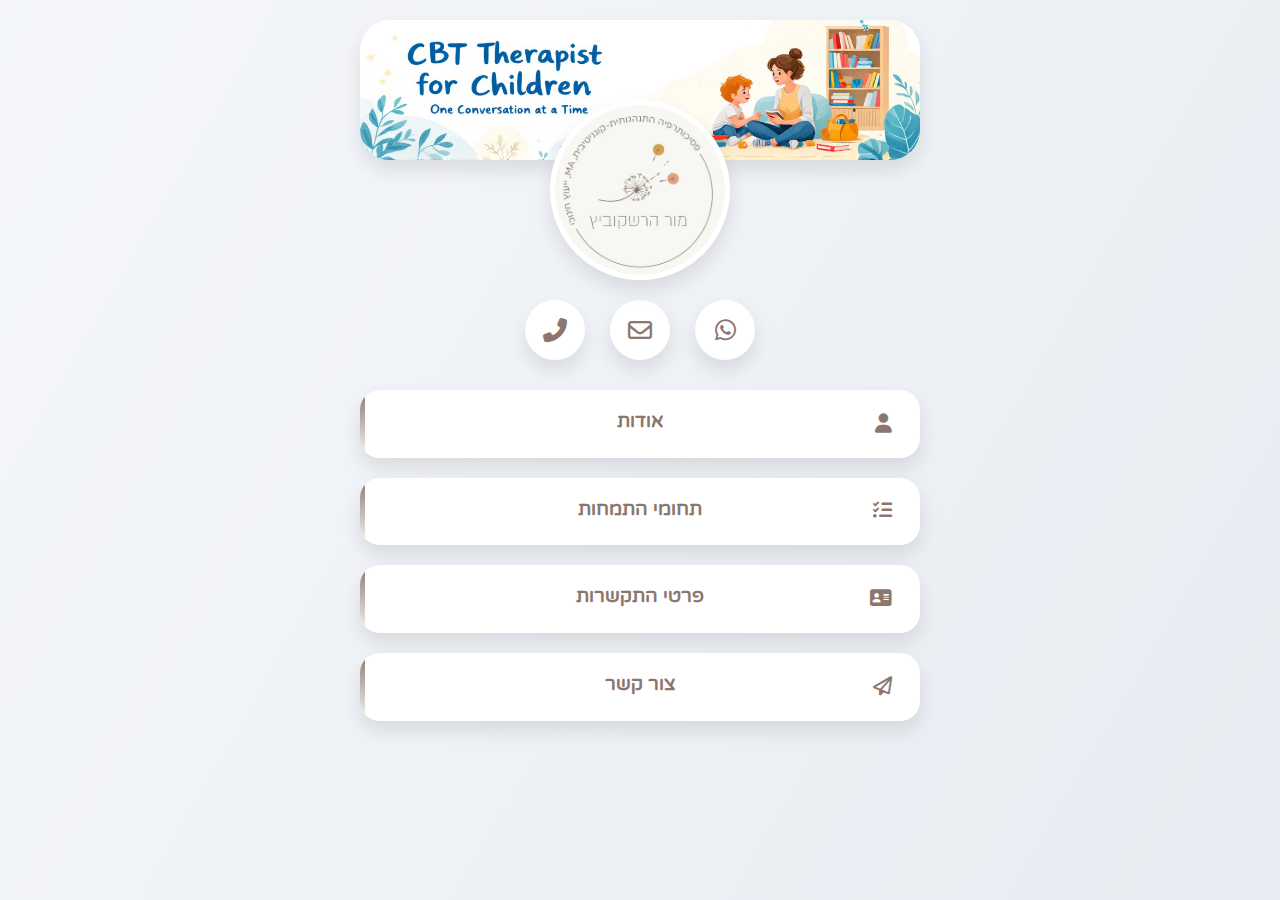
==== index.html @ 64e9bd55 "updated title" ====
<!DOCTYPE html>
<html lang="he" dir="rtl">
<head>
    <meta charset="UTF-8">
    <meta name="viewport" content="width=device-width, initial-scale=1.0">
    <meta name="description" content="מור הרשקוביץ - מטפלת פסיכותרפיסטית לילדים - טיפול קוגניטיבי התנהגותי (CBT) לילדים ונוער">
    <title>מור הרשקוביץ - מטפלת פסיכותרפיסטית לילדים - טיפול קוגניטיבי התנהגותי (CBT) לילדים ונוער</title>
    <link rel="stylesheet" href="https://cdnjs.cloudflare.com/ajax/libs/font-awesome/6.4.0/css/all.min.css">
    <link href="https://fonts.googleapis.com/css2?family=Varela+Round&display=swap" rel="stylesheet">
    <!-- Standard favicon -->
    <link rel="icon" href="favicon_io/favicon.ico" type="image/x-icon">
    <link rel="shortcut icon" href="favicon_io/favicon.ico" type="image/x-icon">
    <link rel="icon" type="image/png" href="favicon_io/favicon-32x32.png">
    <!-- For iOS devices -->
    <link rel="apple-touch-icon" href="favicon_io/apple-touch-icon.png">
    <!-- For Android devices -->
    <link rel="icon" type="image/png" sizes="192x192" href="favicon_io/android-chrome-192x192.png">
    <style>
        :root {
            --primary-color: #8b776d;
            --secondary-color: #f7f8f3;
            --accent-color: #d5b8ff;
            --light-accent: #f3e5f5;
            --dark-text: #8b776d;
            --light-text: #f8f9fa;
            --background: #f8f9fa;
            --card-shadow: 0 10px 20px rgba(0, 0, 0, 0.1);
            --hover-shadow: 0 15px 30px rgba(0, 0, 0, 0.15);
            --transition-speed: 0.3s;
        }
        
        * {
            margin: 0;
            padding: 0;
            box-sizing: border-box;
            /*font-family: 'Segoe UI', Tahoma, 'Helvetica Neue', sans-serif;*/
            /*font-family: 'Roboto', sans-serif; */
            font-family: 'Varela Round', sans-serif;
        }
        
        body {
            background-color: var(--background);
            background-image: linear-gradient(120deg, #f5f7fa 0%, #e8ecf2 100%);
            color: var(--dark-text);
            direction: rtl;
            line-height: 1.7;
            padding: 20px;
            max-width: 600px;
            margin: 0 auto;
            position: relative;
            min-height: 100vh;
        }
        
        .title-card {
            background: linear-gradient(135deg, var(--primary-color) 0%, var(--secondary-color) 100%);
            border-radius: 30px;
            padding: 40px 20px;
            color: var(--light-text);
            margin-bottom: 20px;
            position: relative;
            box-shadow: var(--card-shadow);
            text-align: center;
        }
        
        .title {
            font-size: 2.2rem;
            font-weight: bold;
            letter-spacing: 0.5px;
            text-shadow: 0 2px 4px rgba(0, 0, 0, 0.2);
        }
        
        .subtitle {
            font-size: 1.2rem;
            margin-top: 8px;
            opacity: 0.9;
        }

       .banner {
            position: relative;
            border-radius: 30px;
            overflow: hidden;
            margin-bottom: 40px; /* Reduced significantly */
            box-shadow: var(--card-shadow);
            animation: fadeInUp 0.8s ease forwards;
        }
        
        .banner-img {
            width: 100%;
            height: auto;
            display: block;
        }      
        
        .overlay-text {
            position: absolute;
            bottom: 0;
            right: 0;
            left: 0;
            background: linear-gradient(to top, rgba(142, 68, 173, 0.9), transparent);
            padding: 40px 20px 20px;
            color: var(--light-text);
            text-align: center;
        }

        .profile-img {
            width: 180px; /* Slightly smaller for better mobile view */
            height: 180px;
            border-radius: 50%;
            margin: 0 auto;
            position: relative;
            top: -100px; /* Move it up onto the banner */
            margin-bottom: -80px; /* Reduce the gap after the logo */
            border: 5px solid white;
            box-shadow: var(--card-shadow);
            display: flex;
            align-items: center;
            justify-content: center;
            background-color: white;
            overflow: hidden;
            transition: transform var(--transition-speed);
            z-index: 10;
            animation: fadeInUp 0.8s ease forwards;
            animation-delay: 0.2s;
        }
        
        .profile-img:hover {
            transform: scale(1.05);
        }
        
        .profile-img img {
            width: 100%;
            height: 100%;
            object-fit: cover;
        }
        
        .social-icons {
            display: flex;
            justify-content: center;
            gap: 25px;
            margin: 0 0 30px 0; /* Significantly reduced top margin */
            animation: fadeInUp 0.8s ease forwards;
            animation-delay: 0.4s;
        }
                
        .social-icon {
            width: 60px;
            height: 60px;
            border-radius: 50%;
            background: white;
            display: flex;
            align-items: center;
            justify-content: center;
            color: var(--primary-color);
            text-decoration: none;
            font-size: 24px;
            box-shadow: var(--card-shadow);
            transition: transform var(--transition-speed), box-shadow var(--transition-speed);
            position: relative;
        }

        .section-icons {
            display: flex;
            justify-content: center;
            gap: 15px;
            margin: 0 0 30px 0;
            animation: fadeInUp 0.8s ease forwards;
            animation-delay: 0.5s;
        }

        .section-icon {
            width: 70px;
            height: 80px;
            border-radius: 15px;
            background: white;
            display: flex;
            flex-direction: column;
            align-items: center;
            justify-content: center;
            color: var(--primary-color);
            text-decoration: none;
            box-shadow: var(--card-shadow);
            transition: transform var(--transition-speed), box-shadow var(--transition-speed);
            position: relative;
            cursor: pointer;
            padding: 10px;
        }

        .section-icon i {
            font-size: 24px;
            margin-bottom: 5px;
        }

        .section-label {
            font-size: 0.8rem;
            text-align: center;
            color: var(--dark-text);
        }

        .section-icon:hover {
            transform: translateY(-5px);
            box-shadow: var(--hover-shadow);
            background-color: var(--light-accent);
        }
        
        .social-icon img {
            width: 30px;
            height: 30px;
            transition: transform var(--transition-speed);
        }
        
        .social-icon:hover {
            transform: translateY(-5px);
            box-shadow: var(--hover-shadow);
        }
        
        .social-icon:hover img {
            transform: scale(1.1);
        }
        
        .social-icon::after {
            content: '';
            position: absolute;
            bottom: -8px;
            left: 50%;
            transform: translateX(-50%);
            width: 0;
            height: 3px;
            background-color: var(--primary-color);
            transition: width var(--transition-speed);
        }
        
        .social-icon:hover::after {
            width: 70%;
        }
        
        .card {
            background: white;
            border-radius: 20px;
            padding: 15px;
            color: var(--dark-text);
            margin-bottom: 20px;
            box-shadow: var(--card-shadow);
            transition: transform var(--transition-speed), box-shadow var(--transition-speed);
            cursor: pointer;
            position: relative;
            overflow: hidden;
            text-align: center;
        }

        .card i {
            position: absolute;
            right: 5%; /* Adjust as needed */
            top: 50%; /* Adjust as needed */
            transform: translateY(-50%);
            font-size: 1.2rem;
        }
        
        .card::before {
            content: '';
            position: absolute;
            top: 0;
            left: 0;
            width: 5px;
            height: 100%;
            background: linear-gradient(to bottom, var(--primary-color), var(--secondary-color));
        }
        
        .card:hover {
            transform: translateY(-5px);
            box-shadow: var(--hover-shadow);
        }
        
        .card-title {
            font-size: 1.2rem;
            font-weight: bold;
            margin-bottom: 5px;
            color: var(--primary-color);
        }
        
        .about-card {
            cursor: pointer;
        }
        /*
        .about-content {
            max-height: 0;
            overflow: hidden;
            transition: max-height 0.7s ease;
            margin-top: 15px;
            text-align: right;
            opacity: 0;
        }
        
        .about-card.expanded .about-content {
            max-height: 1000px;
            opacity: 1;
            transition: max-height 0.7s ease, opacity 0.7s ease 0.2s;
        }
        
       .about-content p {
            margin-bottom: 10px;
            line-height: 1.5; 
        }
        
        .about-content p:last-child {
            margin-bottom: 0;
        }
        */
        
        .expandable-indicator {
            display: inline-block;
            margin-top: 10px;
            color: var(--primary-color);
            transition: transform var(--transition-speed);
            font-size: 18px; /* Increased size */
            padding: 5px 10px; /* Added padding */
            background-color: var(--light-accent); /* Added background */
            border-radius: 50%; /* Make it circular */
            width: 38px; /* Set fixed width */
            height: 38px; /* Set fixed height */
            display: flex; /* For centering */
            align-items: center;
            justify-content: center;
            margin: 10px auto 0; /* Center it and add space above */
        }
        
        .about-card.expanded .expandable-indicator {
            transform: rotate(180deg);
        }

        .expandable-indicator:hover {
            background-color: rgba(142, 68, 173, 0.1); /* Hover effect */
            transform: scale(1.1); /* Slight grow on hover */
        }
        
        .overlay {
            position: fixed;
            top: 0;
            left: 0;
            right: 0;
            bottom: 0;
            background-color: rgba(0, 0, 0, 0.8);
            display: flex;
            justify-content: center;
            align-items: center;
            z-index: 1000;
            opacity: 0;
            visibility: hidden;
            transition: opacity 0.3s, visibility 0.3s;
            backdrop-filter: blur(5px);
        }
        
        .overlay.active {
            opacity: 1;
            visibility: visible;
        }
        
        .overlay-content {
            background-color: white;
            border-radius: 20px;
            padding: 40px 30px;
            width: 90%;
            max-width: 500px;
            max-height: 90vh;
            overflow-y: auto;
            position: relative;
            box-shadow: 0 20px 40px rgba(0, 0, 0, 0.3);
            transform: translateY(50px);
            opacity: 0;
            transition: transform 0.5s, opacity 0.5s;
        }
        
        .overlay.active .overlay-content {
            transform: translateY(0);
            opacity: 1;
        }
        
        .close-btn {
            position: absolute;
            top: 10px;
            left: 10px;
            background: none;
            border: none;
            font-size: 28px;
            cursor: pointer;
            width: 30px;
            height: 30px;
            color: var(--primary-color);
            display: flex;
            align-items: center;
            justify-content: center;
            border-radius: 50%;
            padding: 0; /* Ensure no padding affects the clickable area */
            box-sizing: border-box; /* Ensure dimensions include border and padding */
        }

        .contact-details {
            display: flex;
            flex-direction: column;
            gap: 20px;
            margin-top: 30px;
            text-align: right;
        }
        
        .contact-item {
            display: flex;
            align-items: center;
            gap: 15px;
            padding: 20px;
            background-color: var(--secondary-color);
            border-radius: 15px;
            text-decoration: none;
            color: var(--dark-text);
            transition: transform var(--transition-speed), box-shadow var(--transition-speed);
        }
        
        .contact-item:hover {
            transform: translateY(-3px);
            box-shadow: 0 5px 15px rgba(0, 0, 0, 0.1);
        }
        
        .contact-icon {
            width: 50px;
            height: 50px;
            border-radius: 50%;
            background-color: white;
            display: flex;
            align-items: center;
            justify-content: center;
            flex-shrink: 0;
            color: var(--primary-color);
            box-shadow: 0 5px 10px rgba(0, 0, 0, 0.1);
        }
        
        .contact-text {
            font-weight: bold;
            font-size: 1.1rem;
        }
        
        /* Form styles */
        .form-group {
            margin-bottom: 10px;
            text-align: right;
        }
        
        .form-label {
            display: block;
            margin-bottom: 5px;
            font-weight: bold;
            color: var(--primary-color);
        }
        
        .form-input, .form-textarea {
            width: 100%;
            padding: 10px;
            border: 2px solid #e0e0e0;
            border-radius: 10px;
            background-color: var(--background);
            font-size: 16px;
            transition: border-color var(--transition-speed), box-shadow var(--transition-speed);
        }
        
        .form-input:focus, .form-textarea:focus {
            border-color: var(--primary-color);
            box-shadow: 0 0 0 3px rgba(142, 68, 173, 0.2);
            outline: none;
        }
        
        .form-textarea {
            height: 150px;
            resize: vertical;
        }
        
        .form-button {
            /*background: linear-gradient(135deg, var(--primary-color) 0%, var(--secondary-color) 100%);*/
            background: var(--primary-color);
            color: white;
            border: none;
            border-radius: 10px;
            padding: 16px 35px;
            font-size: 18px;
            font-weight: bold;
            cursor: pointer;
            transition: transform var(--transition-speed), box-shadow var(--transition-speed);
            display: inline-block;
            box-shadow: 0 5px 15px rgba(142, 68, 173, 0.3);
        }
        
        .form-button:hover {
            transform: translateY(-3px);
            box-shadow: 0 8px 20px rgba(142, 68, 173, 0.4);
        }
        
        .form-button:active {
            transform: translateY(-1px);
        }
        
        .overlay-title {
            font-size: 2rem;
            font-weight: bold;
            margin-bottom: 30px;
            text-align: center;
            color: var(--primary-color);
            position: relative;
            padding-bottom: 15px;
        }
        
        .overlay-title::after {
            content: '';
            position: absolute;
            bottom: 0;
            left: 50%;
            transform: translateX(-50%);
            width: 80px;
            height: 3px;
            background: linear-gradient(to right, var(--primary-color), var(--secondary-color));
            border-radius: 3px;
        }
        
        /* Expertise section */
        .expertise-list {
            margin-top: 20px;
            text-align: right;
        }
        
        .expertise-item {
            background-color: var(--secondary-color);
            padding: 15px 20px;
            border-radius: 10px;
            margin-bottom: 15px;
            display: flex;
            align-items: center;
            gap: 15px;
        }
        
        .expertise-icon {
            color: var(--primary-color);
            font-size: 24px;
            flex-shrink: 0;
        }
        
        /* Animation for card appearance */
        @keyframes fadeInUp {
            from {
                opacity: 0;
                transform: translateY(20px);
            }
            to {
                opacity: 1;
                transform: translateY(0);
            }
        }
        
        .title-card, .profile-img, .social-icons, .card {
            animation: fadeInUp 0.8s ease forwards;
        }
        
        .profile-img {
            animation-delay: 0.2s;
        }
        
        .social-icons {
            animation-delay: 0.4s;
        }
        
        .card:nth-of-type(1) {
            animation-delay: 0.6s;
        }
        
        .card:nth-of-type(2) {
            animation-delay: 0.8s;
        }
        
        .card:nth-of-type(3) {
            animation-delay: 1s;
        }
        
        @media (max-width: 768px) {
            .title {
                font-size: 1.2rem;
            }
            
            .card-title, .overlay-title {
                font-size: 1.2rem;
            }

             .banner {
                margin-bottom: 30px;
            }
        
            .profile-img {
                width: 150px;
                height: 150px;
                top: -80px;
                margin-bottom: -60px;
            }
            
            .social-icons {
                margin: 0 0 20px 0;
                gap: 20px;
            }
        }

        /* Mobile responsiveness improvements */
        @media (max-width: 768px) {
           
        }
        
        @media (max-width: 480px) {
            .banner {
                margin-bottom: 25px;
            }
        
            .profile-img {
                width: 120px;
                height: 120px;
                top: -65px;
                margin-bottom: -45px;
            }
            
            .social-icons {
                margin: 0 0 40px 0;
                gap: 25px;
            }
            
            .social-icon {
                width: 45px;
                height: 45px;
                font-size: 20px;
            }

            .section-icons {
                gap: 10px;
            }
            
            .section-icon {
                width: 25%;
                height: 80px;
            }
            
            .section-icon i {
                font-size: 20px;
            }
            
            .section-label {
                font-size: 0.7rem;
            }
            
            .title {
                font-size: 1.3rem;
            }
            
            .subtitle {
                font-size: 1rem;
            }
            
            .card-title {
                font-size: 1.3rem;
            }
            
            .overlay-title {
                font-size: 1.3rem;
            }
            
            .social-icon img {
                width: 25px;
                height: 25px;
            }
            
            .overlay-content {
                padding: 25px 20px;
            }
            
            .form-input, .form-textarea {
                padding: 12px;
            }
            
            .form-button {
                padding: 14px 30px;
                font-size: 16px;
            }

            .contact-item {
                padding: 15px 10px; /* Reduce padding */
                gap: 10px; /* Reduce gap between icon and text */
            }
            
            /* Make icon smaller */
            .contact-icon {
                width: 40px;
                height: 40px;
                font-size: 16px;
            }
            
            /* Adjust text size for better fit */
            .contact-text {
                font-size: 0.8rem; /* Smaller font size */
                letter-spacing: -0.5px; /* Slight negative letter spacing */
            }
            
            /* Specifically for the email contact item */
            .contact-details a:nth-child(2) .contact-text {
                font-size: 0.75rem; /* Even smaller for email */
            }
        }
    </style>
</head>
<body>
    <div class="banner">
        <img src="images/banner_1.png" alt="מור הרשקוביץ - פסיכותרפיסטית לילדים ונוער" class="banner-img">
        <div class="overlay-text" hidden>
            <div class="title">מור הרשקוביץ</div>
            <div class="subtitle">פסיכותרפיסטית לילדים ונוער</div>
        </div>
    </div>
    
    <div class="profile-img">
        <img src="logo/logo_2-round.png" alt="מור הרשקוביץ - מטפלת CBT" class="icon-img">
    </div>
    
    <div class="social-icons">
        <a href="https://wa.me/972523367127" class="social-icon" aria-label="WhatsApp">
            <i class="fab fa-whatsapp"></i>
        </a>
        <a href="mailto:mor.hershkovitz.cbt@gmail.com" class="social-icon" aria-label="Email">
            <i class="far fa-envelope"></i>
        </a>
        <a href="tel:+972523367127" class="social-icon" aria-label="Phone Call">
            <i class="fas fa-phone-alt"></i>
        </a>
    </div>

    <!--
    <div class="section-icons">
        <div class="section-icon" id="aboutNav">
            <i class="fas fa-user"></i>
            <span class="section-label">אודות</span>
        </div>
        <div class="section-icon" id="expertiseNav">
            <i class="fas fa-list-check"></i>
            <span class="section-label">התמחויות</span>
        </div>
        <div class="section-icon" id="contactDetailsNav">
            <i class="fas fa-address-card"></i>
            <span class="section-label">פרטים</span>
        </div>
        <div class="section-icon" id="contactFormNav">
            <i class="far fa-paper-plane"></i>
            <span class="section-label">צור קשר</span>
        </div>
    </div>
    

    <!--Old About Card
    <div class="card about-cardOld" id="aboutCardOld" hidden>
        <div class="card-title">אודות</div>
        <div class="expandable-indicator">
            <i class="fas fa-chevron-down"></i>
        </div>
        <div class="about-content-old" id="aboutContentOld">
            <p>פסיכותרפיסטית התנהגותית קוגניטיבית לילדים ונוער, בוגרת התוכנית הישראלית לטיפול התנהגותי קוגניטיבי, תוכנית בחסות אוניברסיטת בר אילן והאגודה הישראלית לטיפול התנהגותי-קוגניטיבי (איט"ה).</p>
            <p>יועצת חינוכית M.A, אוניברסיטת תל-אביב.</p>
            <p>מטפלת בהפרעות חרדה ופחדים, קושי במיומנויות חברתיות, ערך עצמי מונמך, קשיי ויסות רגשי וחושי. 
            שיטת הטיפול העיקרית היא השיטה הקוגניטיבית התנהגותית (CBT) המתמקדת במחשבות לא יעילות ושיפור התפקוד ההתנהגותי תוך עבודה על ויסות הרגש באמצעות מגוון כלים חווייתיים.</p>
            <p>התפיסה שעומדת בבסיס הגישה ההתנהגותית קוגניטיבית טוענת שמרבית הקשיים הפסיכולוגיים נובעים מדפוסי חשיבה שגויים ולא אפקטיביים ומהתנהגות נלמדת שניתן לשנות באמצעות רכישת כלים חדשים ותרגולים.
            הרעיון בגישת טיפול Cognitive Behavioral Therapy הוא שכדי ליצור שינוי אצל המטופל, יש צורך בשינוי תפיסת המציאות (טיפול קוגניטיבי) לצד צורך בלמידה ובתרגול של התנהגויות חדשות (טיפול התנהגותי). לכולנו יש דפוסים והרגלים המשפיעים על האופן שבו אנו חושבים, מרגישים ומתנהגים בכל סיטואציה. טיפול ממוקד סביב שינוי דפוסי הפרשנות וההתנהגות, יאפשר לנו לסגל פתרון חדש ולהתמודד עם הקושי שהגדרנו.</p>       
        </div>
    </div>
    -->

    <div class="card" id="aboutCard">
        <i class="fas fa-user"></i>
        <div class="card-title">אודות</div>
    </div>

    <div class="card" id="expertiseCard">
        <i class="fas fa-list-check"></i>
        <div class="card-title">תחומי התמחות</div>
    </div>

    <div class="card" id="contactDetailsCard">
        <i class="fas fa-address-card"></i>
        <div class="card-title">פרטי התקשרות</div>
    </div>

    <div class="card" id="contactFormCard">
        <i class="far fa-paper-plane"></i>
        <div class="card-title">צור קשר</div>
    </div>

    <!-- About Overlay -->
    <div class="overlay" id="aboutOverlay">
        <div class="overlay-content">
            <button class="close-btn" id="closeAbout">
                <svg width="30" height="30" viewBox="0 0 24 24" fill="none" xmlns="http://www.w3.org/2000/svg">
                  <path d="M18 6L6 18" stroke="currentColor" stroke-width="2" stroke-linecap="round" stroke-linejoin="round"/>
                  <path d="M6 6L18 18" stroke="currentColor" stroke-width="2" stroke-linecap="round" stroke-linejoin="round"/>
                </svg>
            </button>
            <div class="overlay-title">אודות</div>
            <div class="about-content" id="aboutContent">
                <p>יועצת חינוכית בעלת תואר שני מאוניברסיטת תל אביב ופסיכותרפיסטית התנהגותית קוגניטיבית (CBT) לילדים ונוער. בוגרת התוכנית הישראלית לטיפול התנהגותי קוגניטיבי, תוכנית בחסות אוניברסיטת בר אילן והאגודה הישראלית לטיפול התנהגותי-קוגניטיבי (איט"ה). בנוסף לעבודתי כפסיכותרפיסטית, אני מנחה מהלך השקפה-מורים מובילים במרכז לפיתוח סגל הוראה.</p>
                <p>אני מאמינה בגישה טיפולית המשלבת ידע אקדמי מעמיק עם כלים פרקטיים, במטרה לסייע לילדים, נוער ומשפחותיהם להתמודד עם אתגרים רגשיים והתנהגותיים ולשפר את איכות חייהם.</p>
                <p>שיטת הטיפול העיקרית שלי היא השיטה הקוגניטיבית התנהגותית (CBT), המתמקדת בזיהוי ושינוי דפוסי חשיבה לא יעילים ושיפור התפקוד ההתנהגותי. אני מטפלת בהפרעות חרדה ופחדים, קושי במיומנויות חברתיות, ערך עצמי מונמך, קשיי ויסות רגשי, תוך שימוש במגוון כלים חווייתיים.</p>
                <p>התפיסה הבסיסית של CBT היא שמרבית הקשיים הפסיכולוגיים נובעים מדפוסי חשיבה שגויים ולא אפקטיביים ומהתנהגות נלמדת שניתן לשנות באמצעות רכישת כלים חדשים ותרגולים. הרעיון הוא ליצור שינוי אצל המטופל על ידי שינוי תפיסת המציאות (טיפול קוגניטיבי) ולימוד ותרגול התנהגויות חדשות (טיפול התנהגותי). כולנו מחזיקים בדפוסים והרגלים המשפיעים על האופן שבו אנו חושבים, מרגישים ומתנהגים בכל סיטואציה. טיפול ממוקד סביב שינוי דפוסי הפרשנות וההתנהגות מאפשר לנו לסגל פתרונות חדשים ולהתמודד עם הקשיים בצורה יעילה יותר.</p>
            </div>
        </div>
    </div>

    <!-- Expertise Overlay -->
    <div class="overlay" id="expertiseOverlay">
        <div class="overlay-content">
            <button class="close-btn" id="closeExpertise">
                <svg width="30" height="30" viewBox="0 0 24 24" fill="none" xmlns="http://www.w3.org/2000/svg">
                  <path d="M18 6L6 18" stroke="currentColor" stroke-width="2" stroke-linecap="round" stroke-linejoin="round"/>
                  <path d="M6 6L18 18" stroke="currentColor" stroke-width="2" stroke-linecap="round" stroke-linejoin="round"/>
                </svg>
            </button>
            <div class="overlay-title">תחומי התמחות</div>
            <div class="expertise-list">
                <div class="expertise-item">
                    <div class="expertise-icon"><i class="fas fa-brain"></i></div>
                    <div>
                        <strong>טיפול בחרדות ופחדים</strong>
                        <p>טיפול יעיל המשלב טכניקות התנהגותיות וקוגניטיביות להפחתת חרדה ופחדים אצל ילדים.</p>
                    </div>
                </div>
                <div class="expertise-item">
                    <div class="expertise-icon"><i class="fas fa-users"></i></div>
                    <div>
                        <strong>פיתוח מיומנויות חברתיות</strong>
                        <p>עזרה בפיתוח כישורים חברתיים וחיזוק היכולת ליצור ולשמר קשרים חברתיים.</p>
                    </div>
                </div>
                <div class="expertise-item">
                    <div class="expertise-icon"><i class="fas fa-heart"></i></div>
                    <div>
                        <strong>חיזוק ערך עצמי ודימוי עצמי</strong>
                        <p>בניית ביטחון עצמי ודימוי עצמי חיובי באמצעות כלים מותאמים אישית.</p>
                    </div>
                </div>
                <div class="expertise-item">
                    <div class="expertise-icon"><i class="fas fa-balance-scale"></i></div>
                    <div>
                        <strong>ויסות רגשי וחושי</strong>
                        <p>הקניית כלים לשליטה והתמודדות עם רגשות ועם רגישויות חושיות.</p>
                    </div>
                </div>
                <div class="expertise-item">
                    <div class="expertise-icon"><i class="fas fa-school"></i></div>
                    <div>
                        <strong>קשיי התנהגות וקשיי קשב וריכוז</strong>
                        <p>פיתוח אסטרטגיות להתמודדות עם התנהגויות מאתגרות וקשיי קשב וריכוז.</p>
                    </div>
                </div>
            </div>
        </div>
    </div>

    <!-- Contact Details Overlay -->
    <div class="overlay" id="contactDetailsOverlay">
        <div class="overlay-content">
            <button class="close-btn" id="closeContactDetails">
                <svg width="30" height="30" viewBox="0 0 24 24" fill="none" xmlns="http://www.w3.org/2000/svg">
                  <path d="M18 6L6 18" stroke="currentColor" stroke-width="2" stroke-linecap="round" stroke-linejoin="round"/>
                  <path d="M6 6L18 18" stroke="currentColor" stroke-width="2" stroke-linecap="round" stroke-linejoin="round"/>
                </svg>
            </button>
            <div class="overlay-title">פרטי התקשרות</div>
            <div class="contact-details">
                <a href="tel:+972523367127" class="contact-item">
                    <div class="contact-icon">
                        <i class="fas fa-phone-alt"></i>
                    </div>
                    <div class="contact-text">052-336-7127</div>
                </a>
                <a href="mailto:mor.hershkovitz.cbt@gmail.com" class="contact-item">
                    <div class="contact-icon">
                        <i class="far fa-envelope"></i>
                    </div>
                    <div class="contact-text">mor.hershkovitz.cbt@gmail.com</div>
                </a>
                <a href="https://wa.me/972523367127" class="contact-item">
                    <div class="contact-icon">
                        <i class="fab fa-whatsapp"></i>
                    </div>
                    <div class="contact-text">שליחת הודעת WhatsApp</div>
                </a>
            </div>
        </div>
    </div>

    <!-- Contact Form Overlay -->
    <div class="overlay" id="contactFormOverlay">
        <div class="overlay-content">
            <button class="close-btn" id="closeContactForm">
                <svg width="30" height="30" viewBox="0 0 24 24" fill="none" xmlns="http://www.w3.org/2000/svg">
                  <path d="M18 6L6 18" stroke="currentColor" stroke-width="2" stroke-linecap="round" stroke-linejoin="round"/>
                  <path d="M6 6L18 18" stroke="currentColor" stroke-width="2" stroke-linecap="round" stroke-linejoin="round"/>
                </svg>
            </button>
            <div class="overlay-title">שליחת הודעה</div>
            <form id="contactForm">
                <div class="form-group">
                    <label class="form-label">שם מלא</label>
                    <input type="text" class="form-input" name="name" required>
                </div>
                <div class="form-group">
                    <label class="form-label">טלפון</label>
                    <input type="tel" class="form-input" name="phone" required>
                </div>
                <div class="form-group">
                    <label class="form-label">אימייל</label>
                    <input type="email" class="form-input" name="email" required>
                </div>
                <div class="form-group">
                    <label class="form-label">הודעה</label>
                    <textarea class="form-textarea" name="message" required></textarea>
                </div>
                <center><button type="submit" class="form-button">שלח הודעה</button></center>
            </form>
        </div>
    </div>

    <script>
        /* About card toggle
        document.getElementById('aboutCard').addEventListener('click', function() {
            this.classList.toggle('expanded');
        });
        */

        // About Overlay
        document.getElementById('aboutCard').addEventListener('click', function() {
            document.getElementById('aboutOverlay').classList.add('active');
            document.body.style.overflow = 'hidden';
        });

        document.getElementById('closeAbout').addEventListener('click', function() {
            document.getElementById('aboutOverlay').classList.remove('active');
            document.body.style.overflow = 'auto';
        });
        
        // Expertise Overlay
        document.getElementById('expertiseCard').addEventListener('click', function() {
            document.getElementById('expertiseOverlay').classList.add('active');
            document.body.style.overflow = 'hidden';
        });
        
        document.getElementById('closeExpertise').addEventListener('click', function() {
            document.getElementById('expertiseOverlay').classList.remove('active');
            document.body.style.overflow = 'auto';
        });
        
        // Contact Details Overlay
        document.getElementById('contactDetailsCard').addEventListener('click', function() {
            document.getElementById('contactDetailsOverlay').classList.add('active');
            document.body.style.overflow = 'hidden';
        });
        
        document.getElementById('closeContactDetails').addEventListener('click', function() {
            document.getElementById('contactDetailsOverlay').classList.remove('active');
            document.body.style.overflow = 'auto';
        });
        
        // Contact Form Overlay
        document.getElementById('contactFormCard').addEventListener('click', function() {
            document.getElementById('contactFormOverlay').classList.add('active');
            document.body.style.overflow = 'hidden';
        });
        
        document.getElementById('closeContactForm').addEventListener('click', function() {
            document.getElementById('contactFormOverlay').classList.remove('active');
            document.body.style.overflow = 'auto';
        });
        
        // Close overlays when clicking outside content
        document.querySelectorAll('.overlay').forEach(overlay => {
            overlay.addEventListener('click', function(e) {
                if (e.target === this) {
                    this.classList.remove('active');
                    document.body.style.overflow = 'auto';
                }
            });
        });
        
        // Form submission with validation
        document.getElementById('contactForm').addEventListener('submit', function(e) {
            e.preventDefault();
            
            // Basic form validation
            const name = this.elements['name'].value;
            const phone = this.elements['phone'].value;
            const email = this.elements['email'].value;
            const message = this.elements['message'].value;
            
            if (!name || !phone || !email || !message) {
                alert('אנא מלא את כל השדות');
                return;
            }
            
            // Email validation
            const emailRegex = /^[^\s@]+@[^\s@]+\.[^\s@]+$/;
            if (!emailRegex.test(email)) {
                alert('אנא הזן כתובת אימייל תקינה');
                return;
            }
            
            // Phone validation
            const phoneRegex = /^[0-9\-\+]{9,15}$/;
            if (!phoneRegex.test(phone.replace(/\s/g, ''))) {
                alert('אנא הזן מספר טלפון תקין');
                return;
            }
            
            // Create mailto link
            const mailtoLink = `mailto:mor.hershkovitz.cbt@gmail.com?subject=פנייה מכרטיס הביקור הדיגיטלי&body=שם: ${name}%0D%0Aטלפון: ${phone}%0D%0Aאימייל: ${email}%0D%0A%0D%0Aהודעה:%0D%0A${message}`;
            
            window.location.href = mailtoLink;
            
            // Reset form and close overlay
            this.reset();
            document.getElementById('contactFormOverlay').classList.remove('active');
            document.body.style.overflow = 'auto';
            
            // You would normally send the form data to a server here
            // For demonstration, we're showing an alert
            // alert('ההודעה נשלחה בהצלחה!');            
        });

        // Add this to your existing script section
        /*
        document.getElementById('aboutNav').addEventListener('click', function() {
            document.getElementById('aboutCard').classList.toggle('expanded');
            // Scroll to the about card
            document.getElementById('aboutCard').scrollIntoView({behavior: 'smooth'});
        });
        */

        document.getElementById('aboutNav').addEventListener('click', function() {
            document.getElementById('aboutOverlay').classList.add('active');
            document.body.style.overflow = 'hidden';
        });
        
        document.getElementById('expertiseNav').addEventListener('click', function() {
            document.getElementById('expertiseOverlay').classList.add('active');
            document.body.style.overflow = 'hidden';
        });
        
        document.getElementById('contactDetailsNav').addEventListener('click', function() {
            document.getElementById('contactDetailsOverlay').classList.add('active');
            document.body.style.overflow = 'hidden';
        });
        
        document.getElementById('contactFormNav').addEventListener('click', function() {
            document.getElementById('contactFormOverlay').classList.add('active');
            document.body.style.overflow = 'hidden';
        });
    </script>
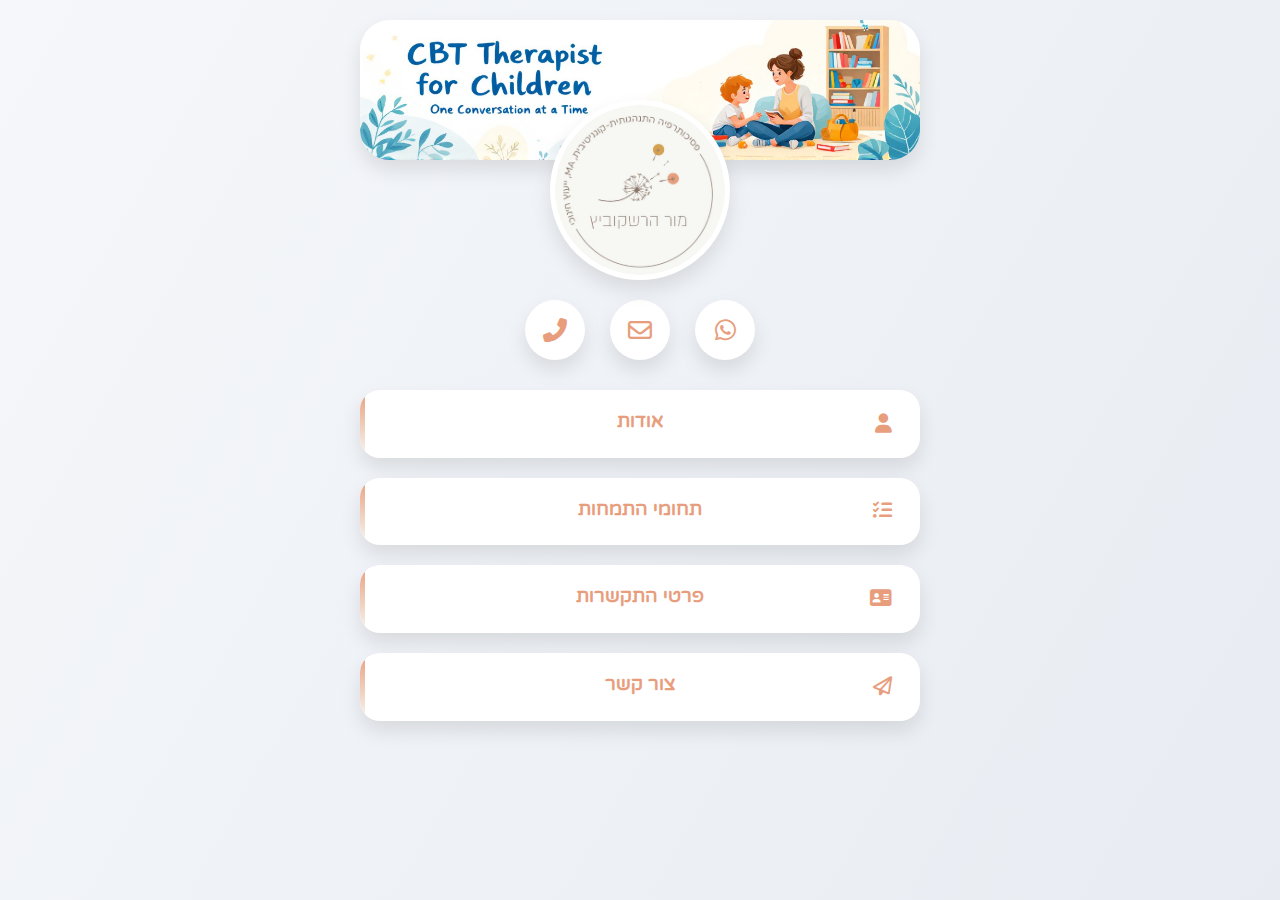
==== commit b353e164: "color update" ====
--- a/index.html
+++ b/index.html
@@ -17,7 +17,7 @@
     <link rel="icon" type="image/png" sizes="192x192" href="favicon_io/android-chrome-192x192.png">
     <style>
         :root {
-            --primary-color: #8b776d;
+            --primary-color: #e89e7d;
             --secondary-color: #f7f8f3;
             --accent-color: #d5b8ff;
             --light-accent: #f3e5f5;
@@ -236,7 +236,7 @@
             background: white;
             border-radius: 20px;
             padding: 15px;
-            color: var(--dark-text);
+            color: var(--primary-color);
             margin-bottom: 20px;
             box-shadow: var(--card-shadow);
             transition: transform var(--transition-speed), box-shadow var(--transition-speed);
@@ -247,6 +247,7 @@
         }
 
         .card i {
+            color: var(--primary-color);
             position: absolute;
             right: 5%; /* Adjust as needed */
             top: 50%; /* Adjust as needed */
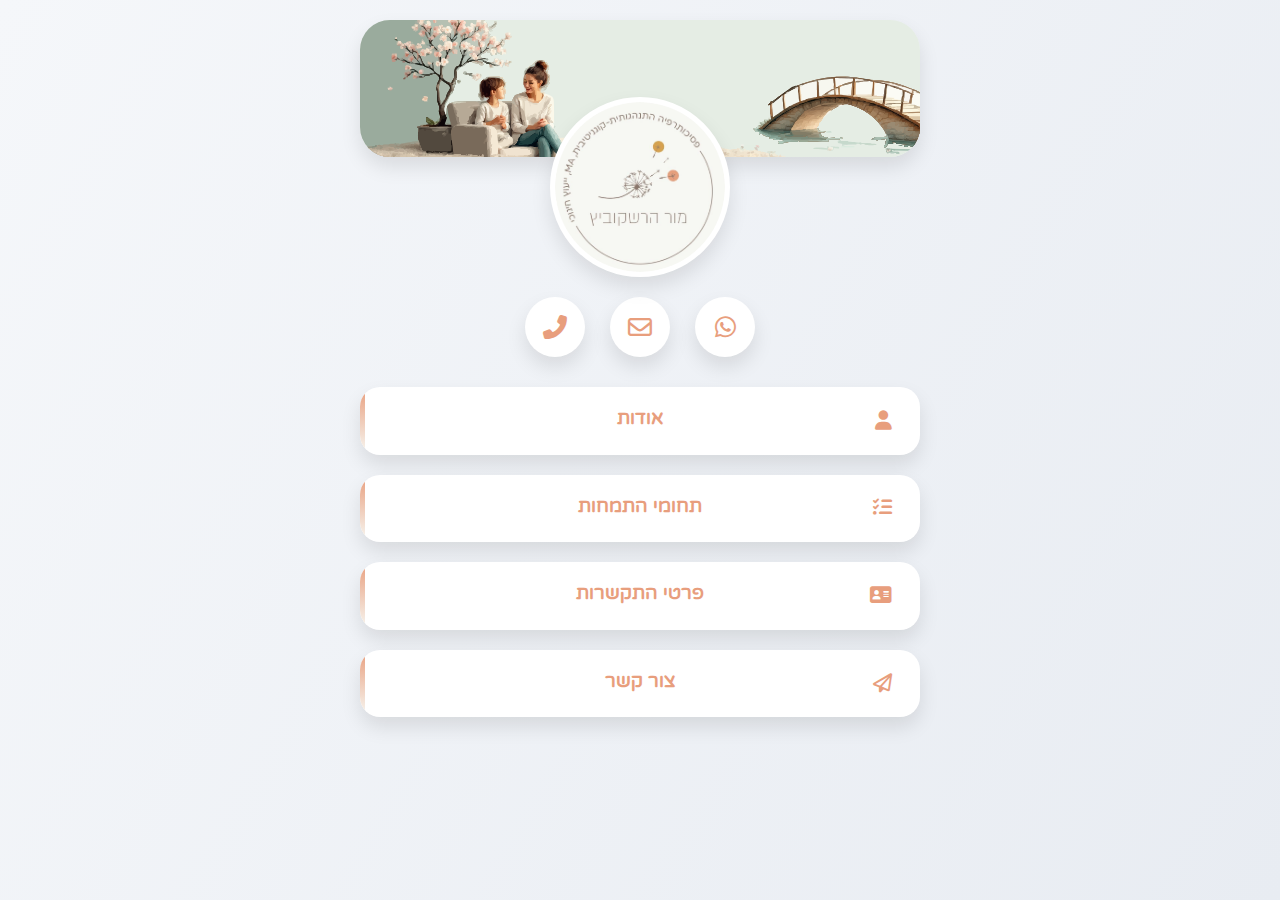
==== commit b5ebcaac: "new banner" ====
--- a/index.html
+++ b/index.html
@@ -3,8 +3,8 @@
 <head>
     <meta charset="UTF-8">
     <meta name="viewport" content="width=device-width, initial-scale=1.0">
-    <meta name="description" content="מור הרשקוביץ - מטפלת פסיכותרפיסטית לילדים - טיפול קוגניטיבי התנהגותי (CBT) לילדים ונוער">
-    <title>מור הרשקוביץ - מטפלת פסיכותרפיסטית לילדים - טיפול קוגניטיבי התנהגותי (CBT) לילדים ונוער</title>
+    <meta name="description" content="מור הרשקוביץ - פסיכותרפיסטית לילדים - טיפול קוגניטיבי התנהגותי (CBT) לילדים ונוער">
+    <title>מור הרשקוביץ - פסיכותרפיסטית לילדים - טיפול קוגניטיבי התנהגותי (CBT) לילדים ונוער</title>
     <link rel="stylesheet" href="https://cdnjs.cloudflare.com/ajax/libs/font-awesome/6.4.0/css/all.min.css">
     <link href="https://fonts.googleapis.com/css2?family=Varela+Round&display=swap" rel="stylesheet">
     <!-- Standard favicon -->
@@ -706,7 +706,7 @@
 </head>
 <body>
     <div class="banner">
-        <img src="images/banner_1.png" alt="מור הרשקוביץ - פסיכותרפיסטית לילדים ונוער" class="banner-img">
+        <img src="banner/banner_new.svg" alt="מור הרשקוביץ - פסיכותרפיסטית לילדים ונוער" class="banner-img">
         <div class="overlay-text" hidden>
             <div class="title">מור הרשקוביץ</div>
             <div class="subtitle">פסיכותרפיסטית לילדים ונוער</div>
@@ -714,7 +714,7 @@
     </div>
     
     <div class="profile-img">
-        <img src="logo/logo_2-round.png" alt="מור הרשקוביץ - מטפלת CBT" class="icon-img">
+        <img src="logo/logo_2-round.png" alt="מור הרשקוביץ - CBT" class="icon-img">
     </div>
     
     <div class="social-icons">
@@ -798,7 +798,8 @@
             </button>
             <div class="overlay-title">אודות</div>
             <div class="about-content" id="aboutContent">
-                <p>יועצת חינוכית בעלת תואר שני מאוניברסיטת תל אביב ופסיכותרפיסטית התנהגותית קוגניטיבית (CBT) לילדים ונוער. בוגרת התוכנית הישראלית לטיפול התנהגותי קוגניטיבי, תוכנית בחסות אוניברסיטת בר אילן והאגודה הישראלית לטיפול התנהגותי-קוגניטיבי (איט"ה). בנוסף לעבודתי כפסיכותרפיסטית, אני מנחה מהלך השקפה-מורים מובילים במרכז לפיתוח סגל הוראה.</p>
+                <p>יועצת חינוכית בעלת תואר שני מאוניברסיטת תל אביב ופסיכותרפיסטית התנהגותית קוגניטיבית (CBT) לילדים ונוער. בעלת ניסיון של 17 שנים בליווי וטיפול בילדים ונוער במסגרות חינוכיות.</p>
+                <p>בוגרת התוכנית הישראלית לטיפול התנהגותי קוגניטיבי, תוכנית בחסות אוניברסיטת בר אילן והאגודה הישראלית לטיפול התנהגותי-קוגניטיבי (איט"ה). בנוסף לעבודתי כפסיכותרפיסטית, אני מנחה מהלך השקפה-מורים מובילים במרכז לפיתוח סגל הוראה.</p>
                 <p>אני מאמינה בגישה טיפולית המשלבת ידע אקדמי מעמיק עם כלים פרקטיים, במטרה לסייע לילדים, נוער ומשפחותיהם להתמודד עם אתגרים רגשיים והתנהגותיים ולשפר את איכות חייהם.</p>
                 <p>שיטת הטיפול העיקרית שלי היא השיטה הקוגניטיבית התנהגותית (CBT), המתמקדת בזיהוי ושינוי דפוסי חשיבה לא יעילים ושיפור התפקוד ההתנהגותי. אני מטפלת בהפרעות חרדה ופחדים, קושי במיומנויות חברתיות, ערך עצמי מונמך, קשיי ויסות רגשי, תוך שימוש במגוון כלים חווייתיים.</p>
                 <p>התפיסה הבסיסית של CBT היא שמרבית הקשיים הפסיכולוגיים נובעים מדפוסי חשיבה שגויים ולא אפקטיביים ומהתנהגות נלמדת שניתן לשנות באמצעות רכישת כלים חדשים ותרגולים. הרעיון הוא ליצור שינוי אצל המטופל על ידי שינוי תפיסת המציאות (טיפול קוגניטיבי) ולימוד ותרגול התנהגויות חדשות (טיפול התנהגותי). כולנו מחזיקים בדפוסים והרגלים המשפיעים על האופן שבו אנו חושבים, מרגישים ומתנהגים בכל סיטואציה. טיפול ממוקד סביב שינוי דפוסי הפרשנות וההתנהגות מאפשר לנו לסגל פתרונות חדשים ולהתמודד עם הקשיים בצורה יעילה יותר.</p>
@@ -885,6 +886,12 @@
                     </div>
                     <div class="contact-text">שליחת הודעת WhatsApp</div>
                 </a>
+                <div class="contact-item">
+                    <div class="contact-icon">
+                        <i class="fas fa-map-marker-alt"></i>
+                    </div>
+                    <div class="contact-text">דרך הים , גני תקווה</div>
+                </div>
             </div>
         </div>
     </div>
